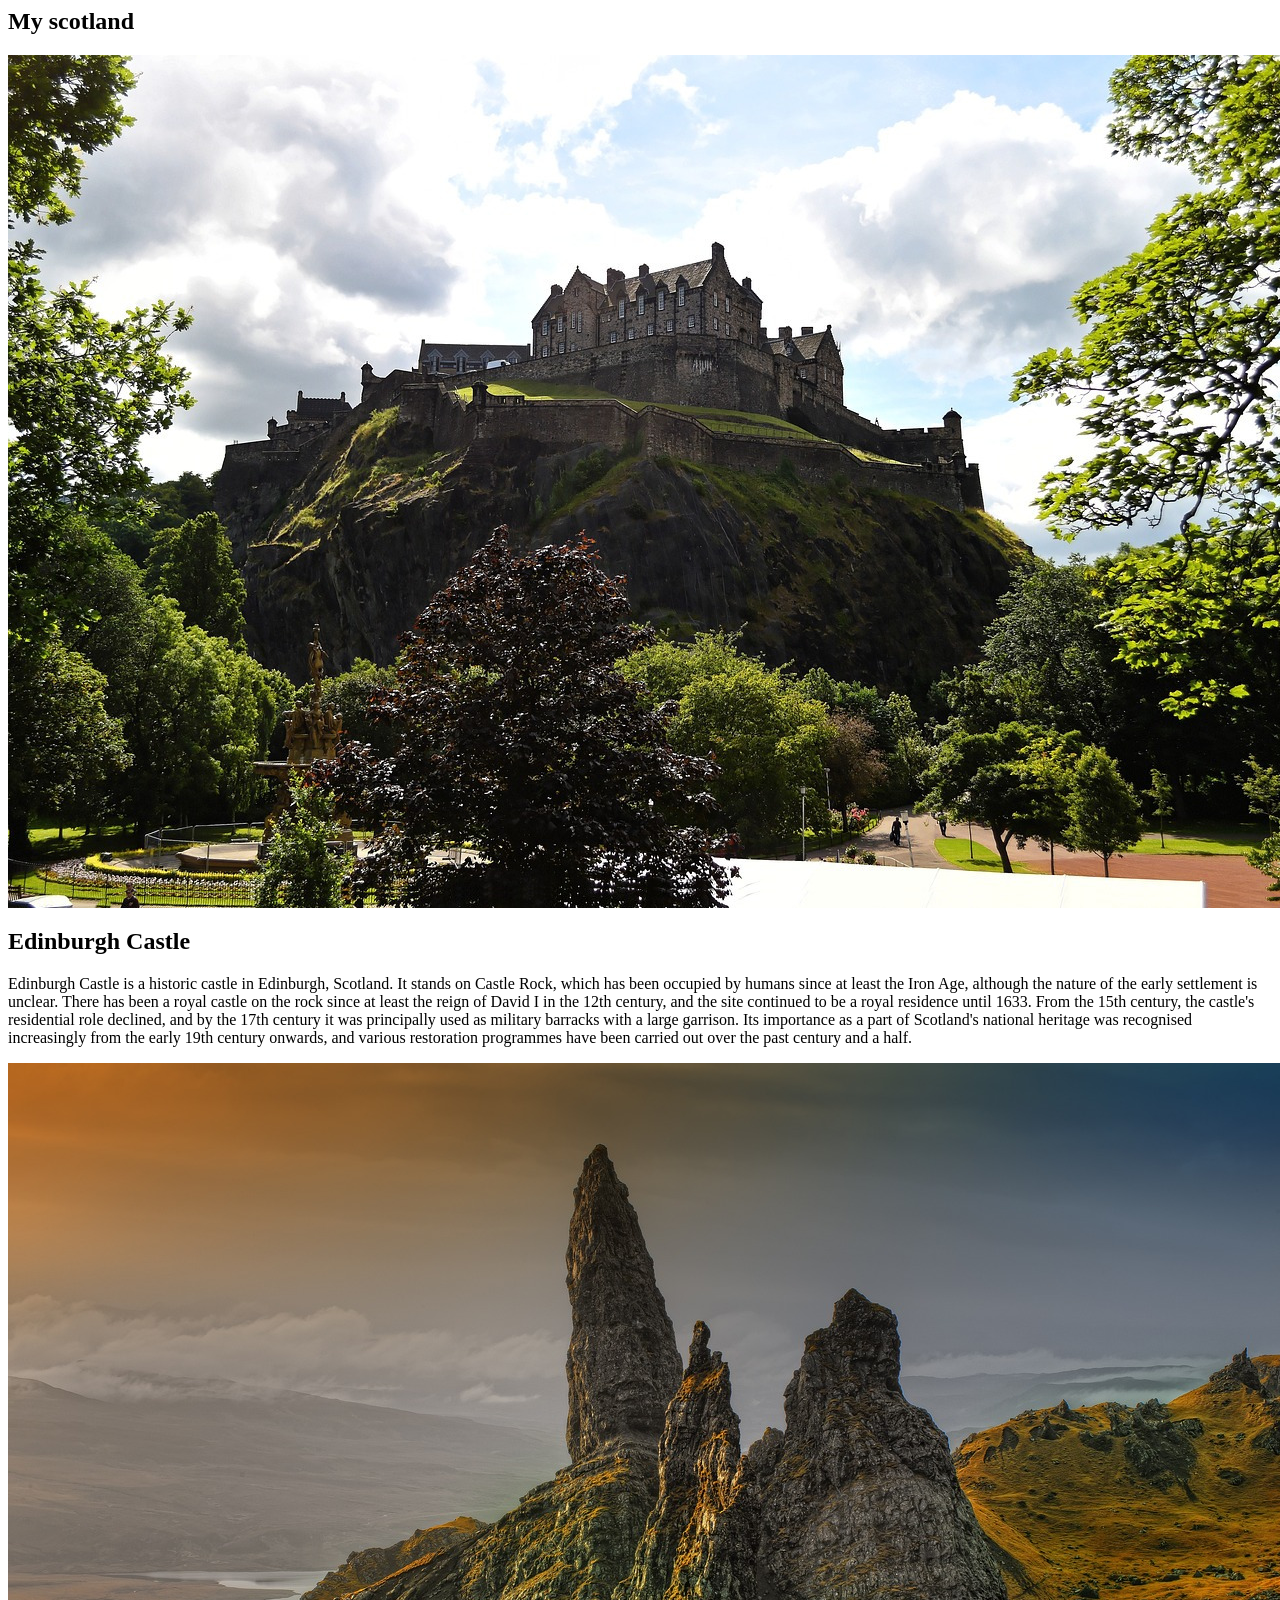
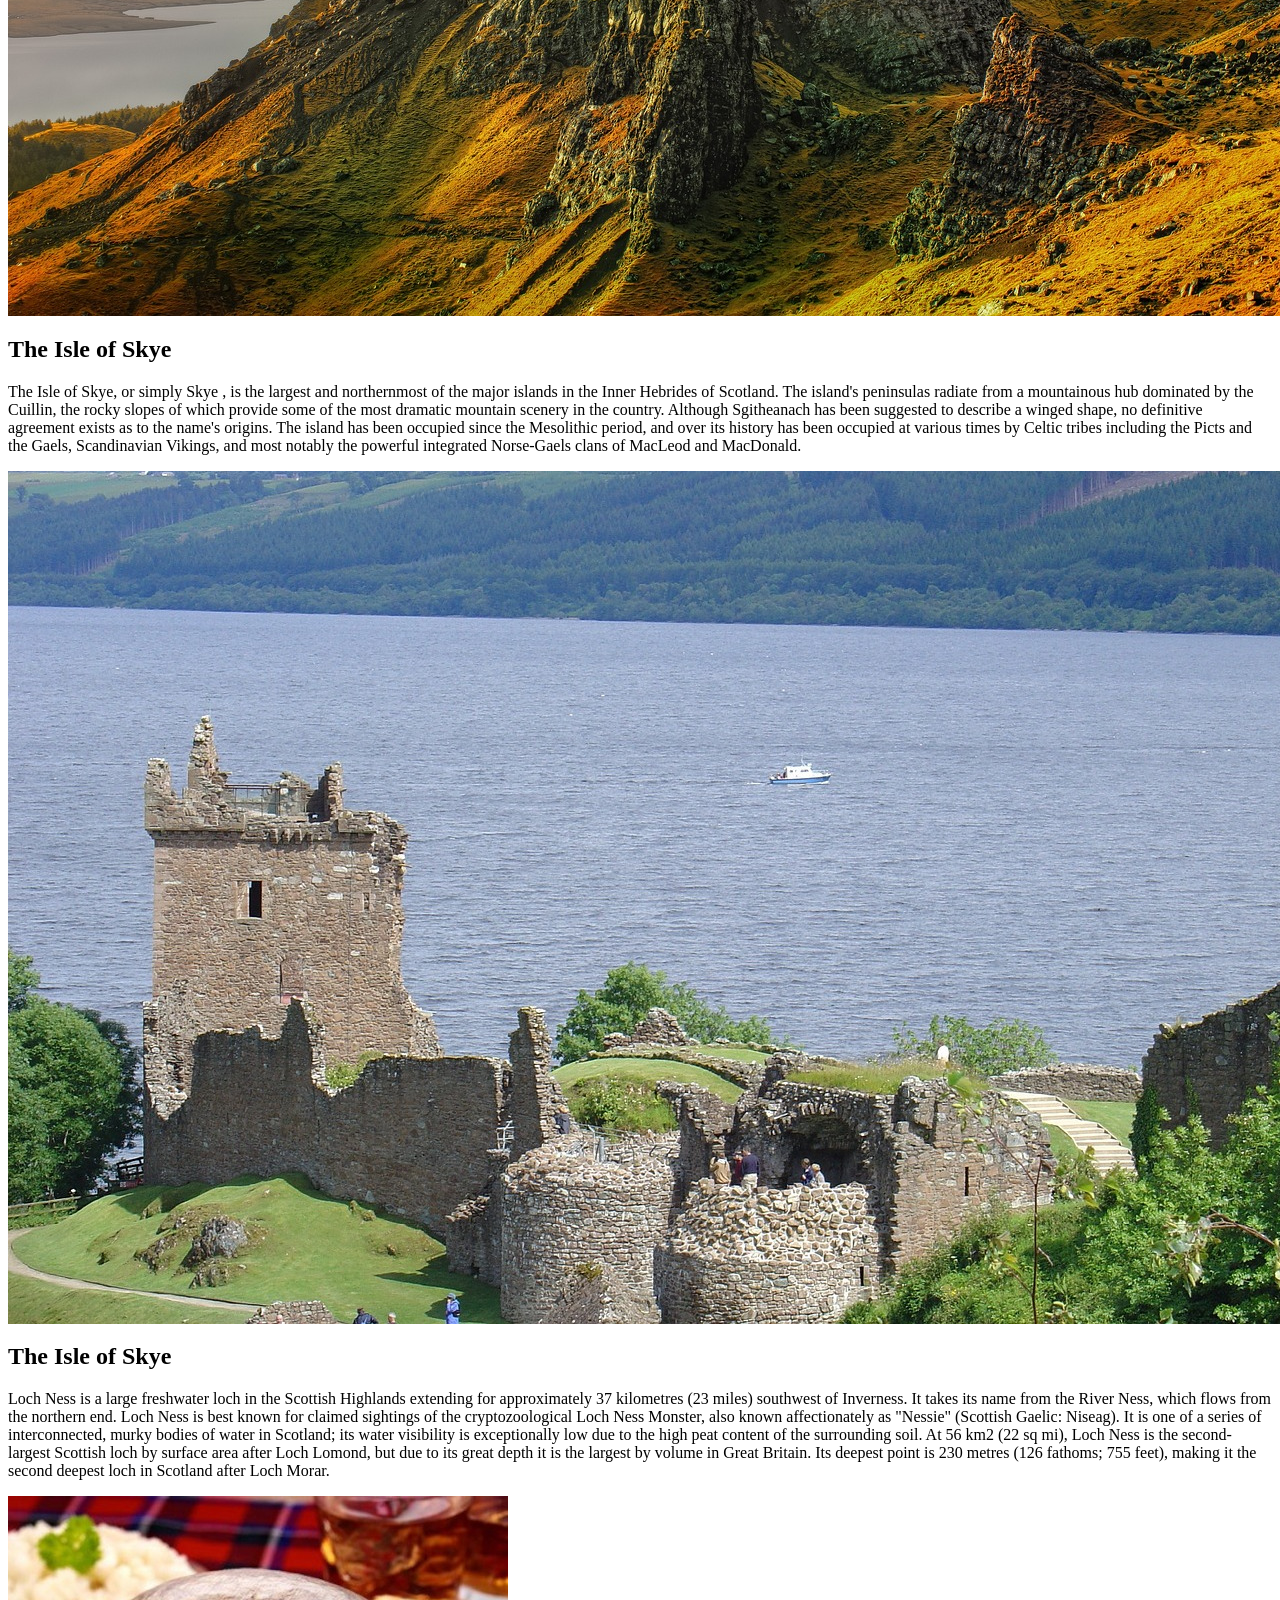
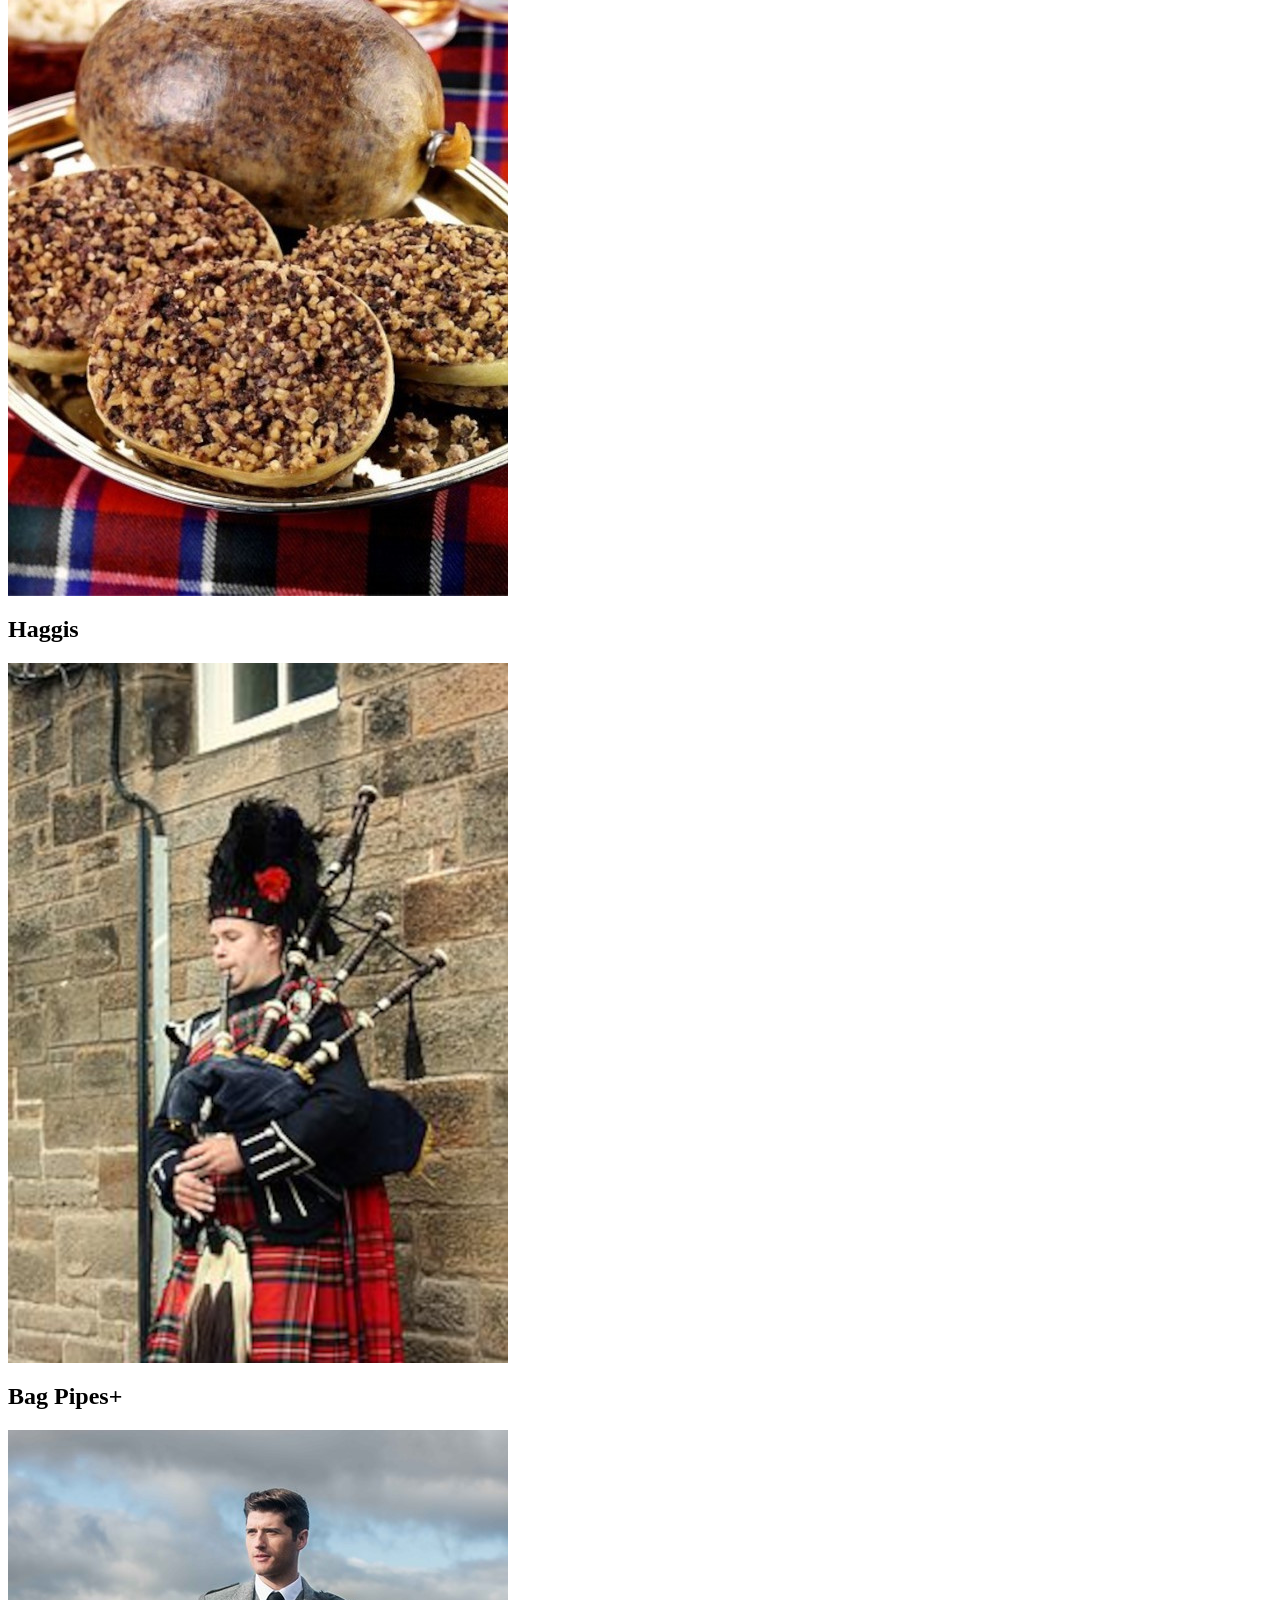
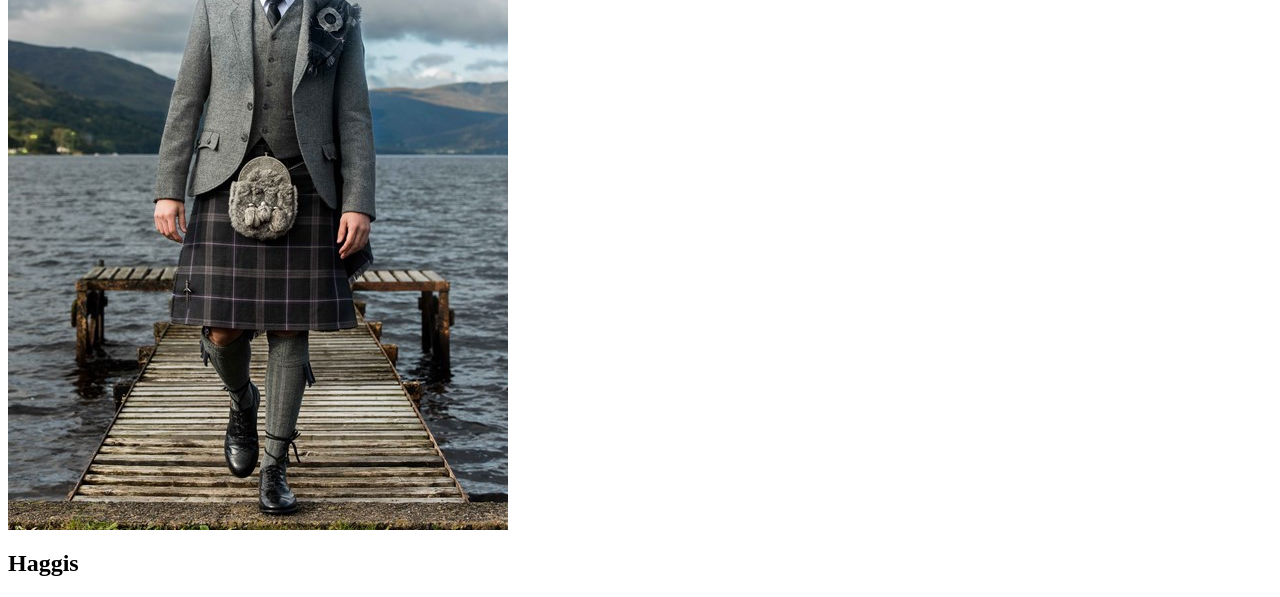
==== index.html @ 4b63fd7f "Add files via upload ADD again" ====
<DOCTYPE html>
<html lang="en">
    <head>
        <meta charset="UTF-8">
        <meta  name="viewport" content="width=device-width, initial-scale=1.0">
        <link rel="stylesheet" href="style.css">
        <title>Document</title>

    </head>


    
    <body>

        <section class="hero-image">
            <h1 class="hero-text">
                My scotland
            </h1>

        </section>
        <!-- Two columns layout start-->
        <section class="two-column">
            <div class="image">
                <img src="./images/edinburgh-castle-959083_1280.jpg" alt="edinburgh castle">
            </div>

            <div class="info">
                <h1>Edinburgh Castle</h1>
                <p>Edinburgh Castle is a historic castle in Edinburgh, Scotland. It stands on Castle Rock, which has been occupied by humans since at least the Iron Age, although the nature of the early settlement is unclear. There has been a royal castle on the rock since at least the reign of David I in the 12th century, and the site continued to be a royal residence until 1633. From the 15th century, the castle's residential role declined, and by the 17th century it was principally used as military barracks with a large garrison. Its importance as a part of Scotland's national heritage was recognised increasingly from the early 19th century onwards, and various restoration programmes have been carried out over the past century and a half.</p>
            </div>
        </section>
        <!-- Two column layout end  -->

        <!-- Two columns layout start-->
        <section class="two-column">
            <div class="image">
                <img src="./images/skye-540130_1280.jpg" alt="The Isle of Skye">
            </div>

            <div class="info">
                <h1>The Isle of Skye</h1>
                <p>The Isle of Skye, or simply Skye , is the largest and northernmost of the major islands in the Inner Hebrides of Scotland. The island's peninsulas radiate from a mountainous hub dominated by the Cuillin, the rocky slopes of which provide some of the most dramatic mountain scenery in the country. Although Sgitheanach has been suggested to describe a winged shape, no definitive agreement exists as to the name's origins. The island has been occupied since the Mesolithic period, and over its history has been occupied at various times by Celtic tribes including the Picts and the Gaels, Scandinavian Vikings, and most notably the powerful integrated Norse-Gaels clans of MacLeod and MacDonald. </p>
            </div>
        </section>
        <!-- Two column layout end  -->

        <!-- Two columns layout start-->
        <section class="two-column">
            <div class="image">
                <img src="./images/scottish-castle-967972_1280.jpg" alt="Loch Ness">
            </div>

            <div class="info">
                <h1>The Isle of Skye</h1>
                <p>Loch Ness is a large freshwater loch in the Scottish Highlands extending for approximately 37 kilometres (23 miles) southwest of Inverness. It takes its name from the River Ness, which flows from the northern end. Loch Ness is best known for claimed sightings of the cryptozoological Loch Ness Monster, also known affectionately as "Nessie" (Scottish Gaelic: Niseag). It is one of a series of interconnected, murky bodies of water in Scotland; its water visibility is exceptionally low due to the high peat content of the surrounding soil. At 56 km2 (22 sq mi), Loch Ness is the second-largest Scottish loch by surface area after Loch Lomond, but due to its great depth it is the largest by volume in Great Britain. Its deepest point is 230 metres (126 fathoms; 755 feet), making it the second deepest loch in Scotland after Loch Morar.  </p>
            </div>
        </section>
        <!-- Two column layout end  -->

         <section class="three-column">
            <div class="card"> 
                <img src="images/haggis.jpg" alt="haggis">
                <h2 class="card-text">Haggis</h2>
            </div>

            <div class="card"> 
                <img src="images/bagpipes.jpg" alt="bagpipes">
                <h2 class="card-text">Bag Pipes+</h2>
            </div>

            <div class="card"> 
                <img src="images/kilt.jpg" alt="kilt">
                <h2 class="card-text">Haggis</h2>
            </div>

         </section>
    </body>
</html>
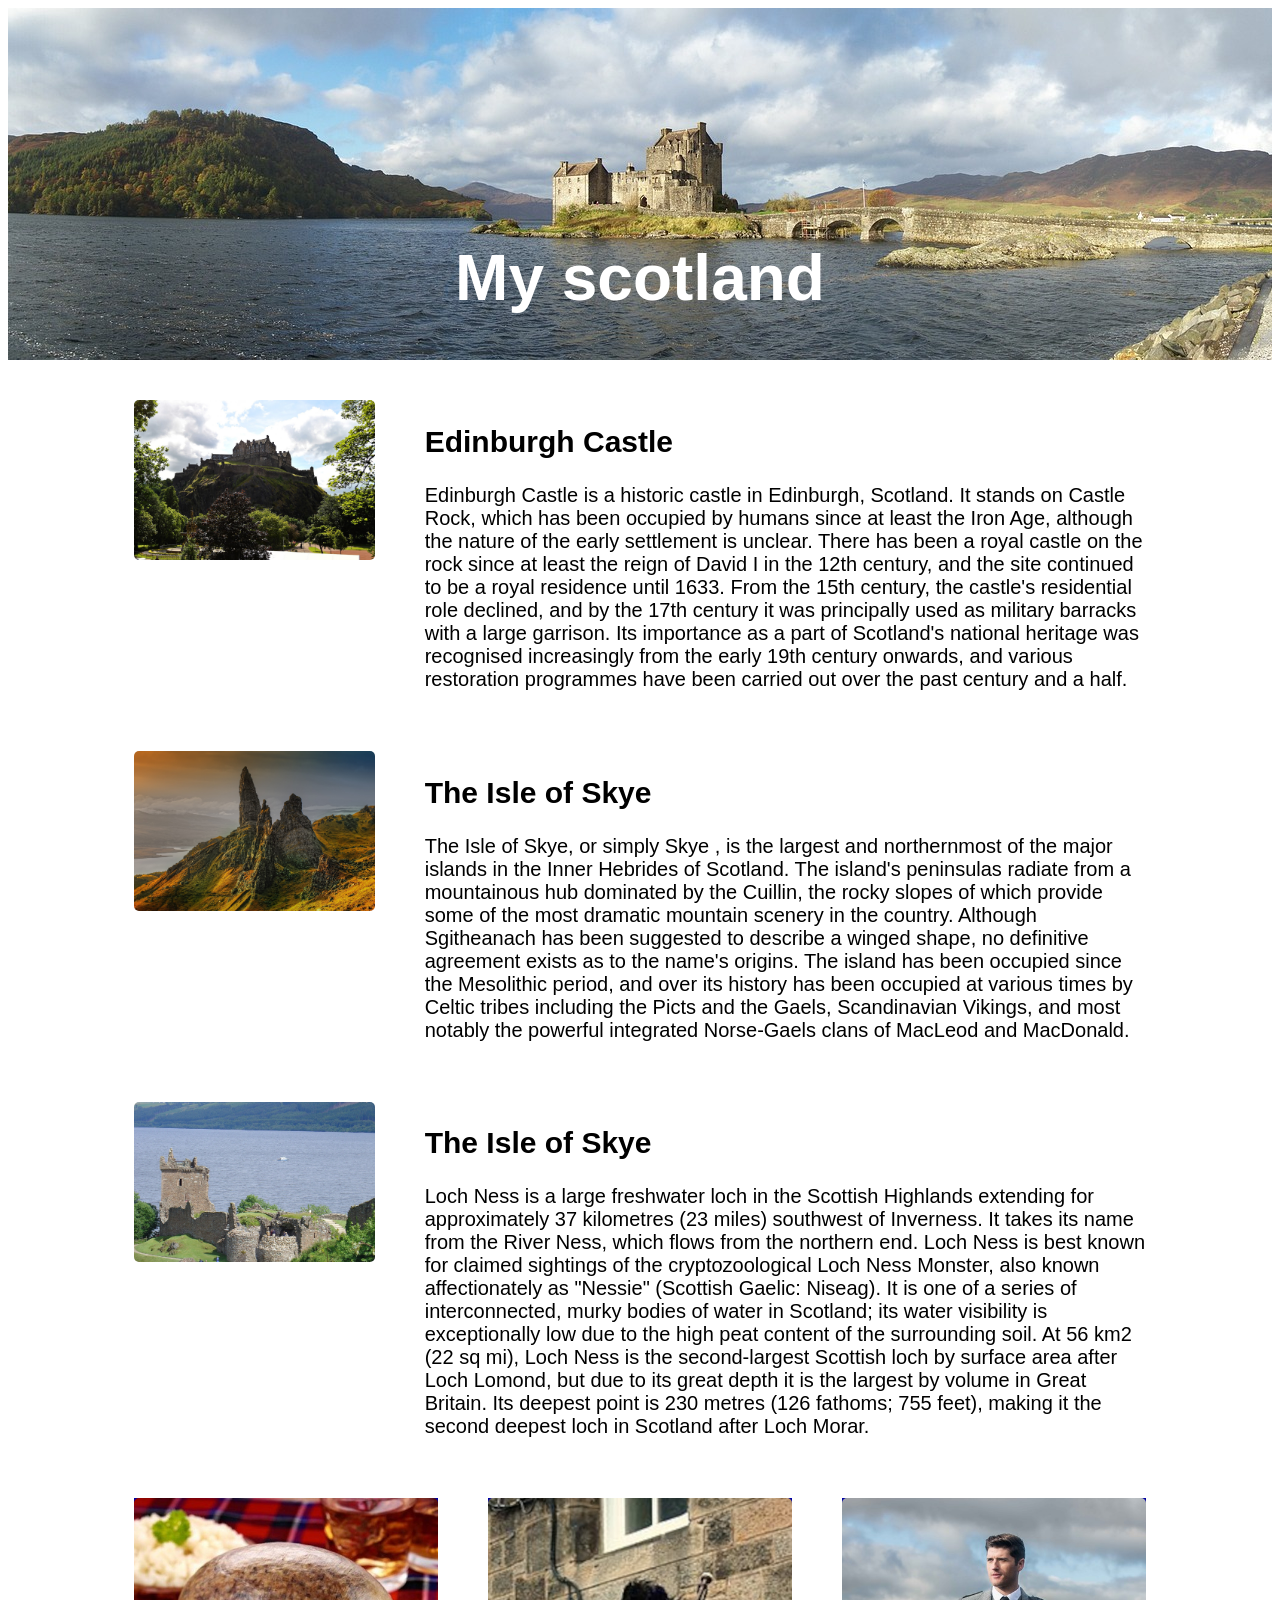
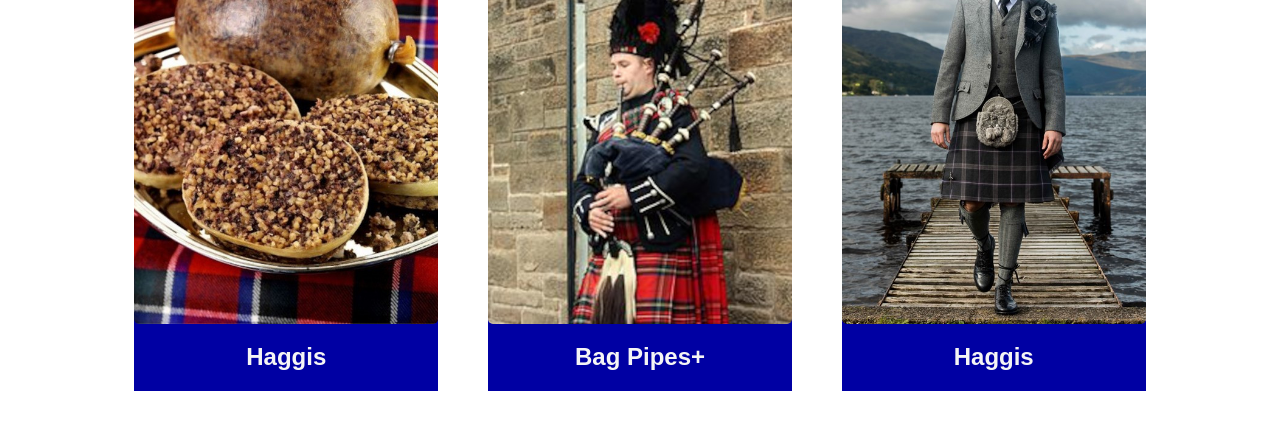
==== commit e911f5d8: "Fi error" ====
--- a/index.html
+++ b/index.html
@@ -1,79 +1,79 @@
-<DOCTYPE html>
-<html lang="en">
-    <head>
-        <meta charset="UTF-8">
-        <meta  name="viewport" content="width=device-width, initial-scale=1.0">
-        <link rel="stylesheet" href="style.css">
-        <title>Document</title>
-
-    </head>
-
-
-    
-    <body>
-
-        <section class="hero-image">
-            <h1 class="hero-text">
-                My scotland
-            </h1>
-
-        </section>
-        <!-- Two columns layout start-->
-        <section class="two-column">
-            <div class="image">
-                <img src="./images/edinburgh-castle-959083_1280.jpg" alt="edinburgh castle">
-            </div>
-
-            <div class="info">
-                <h1>Edinburgh Castle</h1>
-                <p>Edinburgh Castle is a historic castle in Edinburgh, Scotland. It stands on Castle Rock, which has been occupied by humans since at least the Iron Age, although the nature of the early settlement is unclear. There has been a royal castle on the rock since at least the reign of David I in the 12th century, and the site continued to be a royal residence until 1633. From the 15th century, the castle's residential role declined, and by the 17th century it was principally used as military barracks with a large garrison. Its importance as a part of Scotland's national heritage was recognised increasingly from the early 19th century onwards, and various restoration programmes have been carried out over the past century and a half.</p>
-            </div>
-        </section>
-        <!-- Two column layout end  -->
-
-        <!-- Two columns layout start-->
-        <section class="two-column">
-            <div class="image">
-                <img src="./images/skye-540130_1280.jpg" alt="The Isle of Skye">
-            </div>
-
-            <div class="info">
-                <h1>The Isle of Skye</h1>
-                <p>The Isle of Skye, or simply Skye , is the largest and northernmost of the major islands in the Inner Hebrides of Scotland. The island's peninsulas radiate from a mountainous hub dominated by the Cuillin, the rocky slopes of which provide some of the most dramatic mountain scenery in the country. Although Sgitheanach has been suggested to describe a winged shape, no definitive agreement exists as to the name's origins. The island has been occupied since the Mesolithic period, and over its history has been occupied at various times by Celtic tribes including the Picts and the Gaels, Scandinavian Vikings, and most notably the powerful integrated Norse-Gaels clans of MacLeod and MacDonald. </p>
-            </div>
-        </section>
-        <!-- Two column layout end  -->
-
-        <!-- Two columns layout start-->
-        <section class="two-column">
-            <div class="image">
-                <img src="./images/scottish-castle-967972_1280.jpg" alt="Loch Ness">
-            </div>
-
-            <div class="info">
-                <h1>The Isle of Skye</h1>
-                <p>Loch Ness is a large freshwater loch in the Scottish Highlands extending for approximately 37 kilometres (23 miles) southwest of Inverness. It takes its name from the River Ness, which flows from the northern end. Loch Ness is best known for claimed sightings of the cryptozoological Loch Ness Monster, also known affectionately as "Nessie" (Scottish Gaelic: Niseag). It is one of a series of interconnected, murky bodies of water in Scotland; its water visibility is exceptionally low due to the high peat content of the surrounding soil. At 56 km2 (22 sq mi), Loch Ness is the second-largest Scottish loch by surface area after Loch Lomond, but due to its great depth it is the largest by volume in Great Britain. Its deepest point is 230 metres (126 fathoms; 755 feet), making it the second deepest loch in Scotland after Loch Morar.  </p>
-            </div>
-        </section>
-        <!-- Two column layout end  -->
-
-         <section class="three-column">
-            <div class="card"> 
-                <img src="images/haggis.jpg" alt="haggis">
-                <h2 class="card-text">Haggis</h2>
-            </div>
-
-            <div class="card"> 
-                <img src="images/bagpipes.jpg" alt="bagpipes">
-                <h2 class="card-text">Bag Pipes+</h2>
-            </div>
-
-            <div class="card"> 
-                <img src="images/kilt.jpg" alt="kilt">
-                <h2 class="card-text">Haggis</h2>
-            </div>
-
-         </section>
-    </body>
-</html>
-
+<DOCTYPE html>
+<html lang="en">
+    <head>
+        <meta charset="UTF-8">
+        <meta  name="viewport" content="width=device-width, initial-scale=1.0">
+        <link rel="stylesheet" href="style.css">
+        <title>Document</title>
+
+    </head>
+
+
+    
+    <body>
+
+        <section class="hero-image">
+            <h1 class="hero-text">
+                My scotland
+            </h1>
+
+        </section>
+        <!-- Two columns layout start-->
+        <section class="two-column">
+            <div class="image">
+                <img src="./images/edinburgh-castle-959083_1280.jpg" alt="edinburgh castle">
+            </div>
+
+            <div class="info">
+                <h1>Edinburgh Castle</h1>
+                <p>Edinburgh Castle is a historic castle in Edinburgh, Scotland. It stands on Castle Rock, which has been occupied by humans since at least the Iron Age, although the nature of the early settlement is unclear. There has been a royal castle on the rock since at least the reign of David I in the 12th century, and the site continued to be a royal residence until 1633. From the 15th century, the castle's residential role declined, and by the 17th century it was principally used as military barracks with a large garrison. Its importance as a part of Scotland's national heritage was recognised increasingly from the early 19th century onwards, and various restoration programmes have been carried out over the past century and a half.</p>
+            </div>
+        </section>
+        <!-- Two column layout end  -->
+
+        <!-- Two columns layout start-->
+        <section class="two-column">
+            <div class="image">
+                <img src="./images/skye-540130_1280.jpg" alt="The Isle of Skye">
+            </div>
+
+            <div class="info">
+                <h1>The Isle of Skye</h1>
+                <p>The Isle of Skye, or simply Skye , is the largest and northernmost of the major islands in the Inner Hebrides of Scotland. The island's peninsulas radiate from a mountainous hub dominated by the Cuillin, the rocky slopes of which provide some of the most dramatic mountain scenery in the country. Although Sgitheanach has been suggested to describe a winged shape, no definitive agreement exists as to the name's origins. The island has been occupied since the Mesolithic period, and over its history has been occupied at various times by Celtic tribes including the Picts and the Gaels, Scandinavian Vikings, and most notably the powerful integrated Norse-Gaels clans of MacLeod and MacDonald. </p>
+            </div>
+        </section>
+        <!-- Two column layout end  -->
+
+        <!-- Two columns layout start-->
+        <section class="two-column">
+            <div class="image">
+                <img src="./images/scottish-castle-967972_1280.jpg" alt="Loch Ness">
+            </div>
+
+            <div class="info">
+                <h1>The Isle of Skye</h1>
+                <p>Loch Ness is a large freshwater loch in the Scottish Highlands extending for approximately 37 kilometres (23 miles) southwest of Inverness. It takes its name from the River Ness, which flows from the northern end. Loch Ness is best known for claimed sightings of the cryptozoological Loch Ness Monster, also known affectionately as "Nessie" (Scottish Gaelic: Niseag). It is one of a series of interconnected, murky bodies of water in Scotland; its water visibility is exceptionally low due to the high peat content of the surrounding soil. At 56 km2 (22 sq mi), Loch Ness is the second-largest Scottish loch by surface area after Loch Lomond, but due to its great depth it is the largest by volume in Great Britain. Its deepest point is 230 metres (126 fathoms; 755 feet), making it the second deepest loch in Scotland after Loch Morar.  </p>
+            </div>
+        </section>
+        <!-- Two column layout end  -->
+
+         <section class="three-column">
+            <div class="card"> 
+                <img src="images/haggis.jpg" alt="haggis">
+                <h2 class="card-text">Haggis</h2>
+            </div>
+
+            <div class="card"> 
+                <img src="images/bagpipes.jpg" alt="bagpipes">
+                <h2 class="card-text">Bag Pipes+</h2>
+            </div>
+
+            <div class="card"> 
+                <img src="images/kilt.jpg" alt="kilt">
+                <h2 class="card-text">Haggis</h2>
+            </div>
+
+         </section>
+    </body>
+</html>
+
--- a/style.css
+++ b/style.css
@@ -0,0 +1,59 @@
+* {
+    font-family: 'Trebuchet MS', 'Lucida Sans Unicode', 'Lucida Grande', 'Lucida Sans', Arial, sans-serif;
+}
+
+img{
+    width: 100%;
+    border-radius: 5px;
+}
+.hero-image{
+    background-image:url(./images/scotland-1987599_1280.jpg);
+
+    height: 352px;
+
+    background-position: center;
+    background-repeat: no-repeat;
+    background-size: cover;
+    position: relative;
+}
+
+.hero-text{
+    color: white;
+    position: absolute;
+    text-align: center;
+    top: 180px;
+    width: 100%;
+    font-size: 4rem;
+}
+
+.two-column{
+
+    display: grid;
+    grid-template-columns: 1fr 3fr;
+    gap: 50px;
+    width: 80%;
+    margin: auto;
+    margin-top: 40px;
+}
+
+.info{
+    font-size: 1.25em;
+}
+
+.three-column{ 
+    display: grid;
+    grid-template-columns: repeat(3, 1fr);
+    gap: 50px;
+    width: 80%;
+    margin: auto;
+    margin-top: 40px;
+    margin-bottom: 50px;
+}
+
+.card{
+    background-color: rgb(0, 0, 163);
+}
+.card-text{
+    text-align: center;
+    color: whitesmoke;
+}
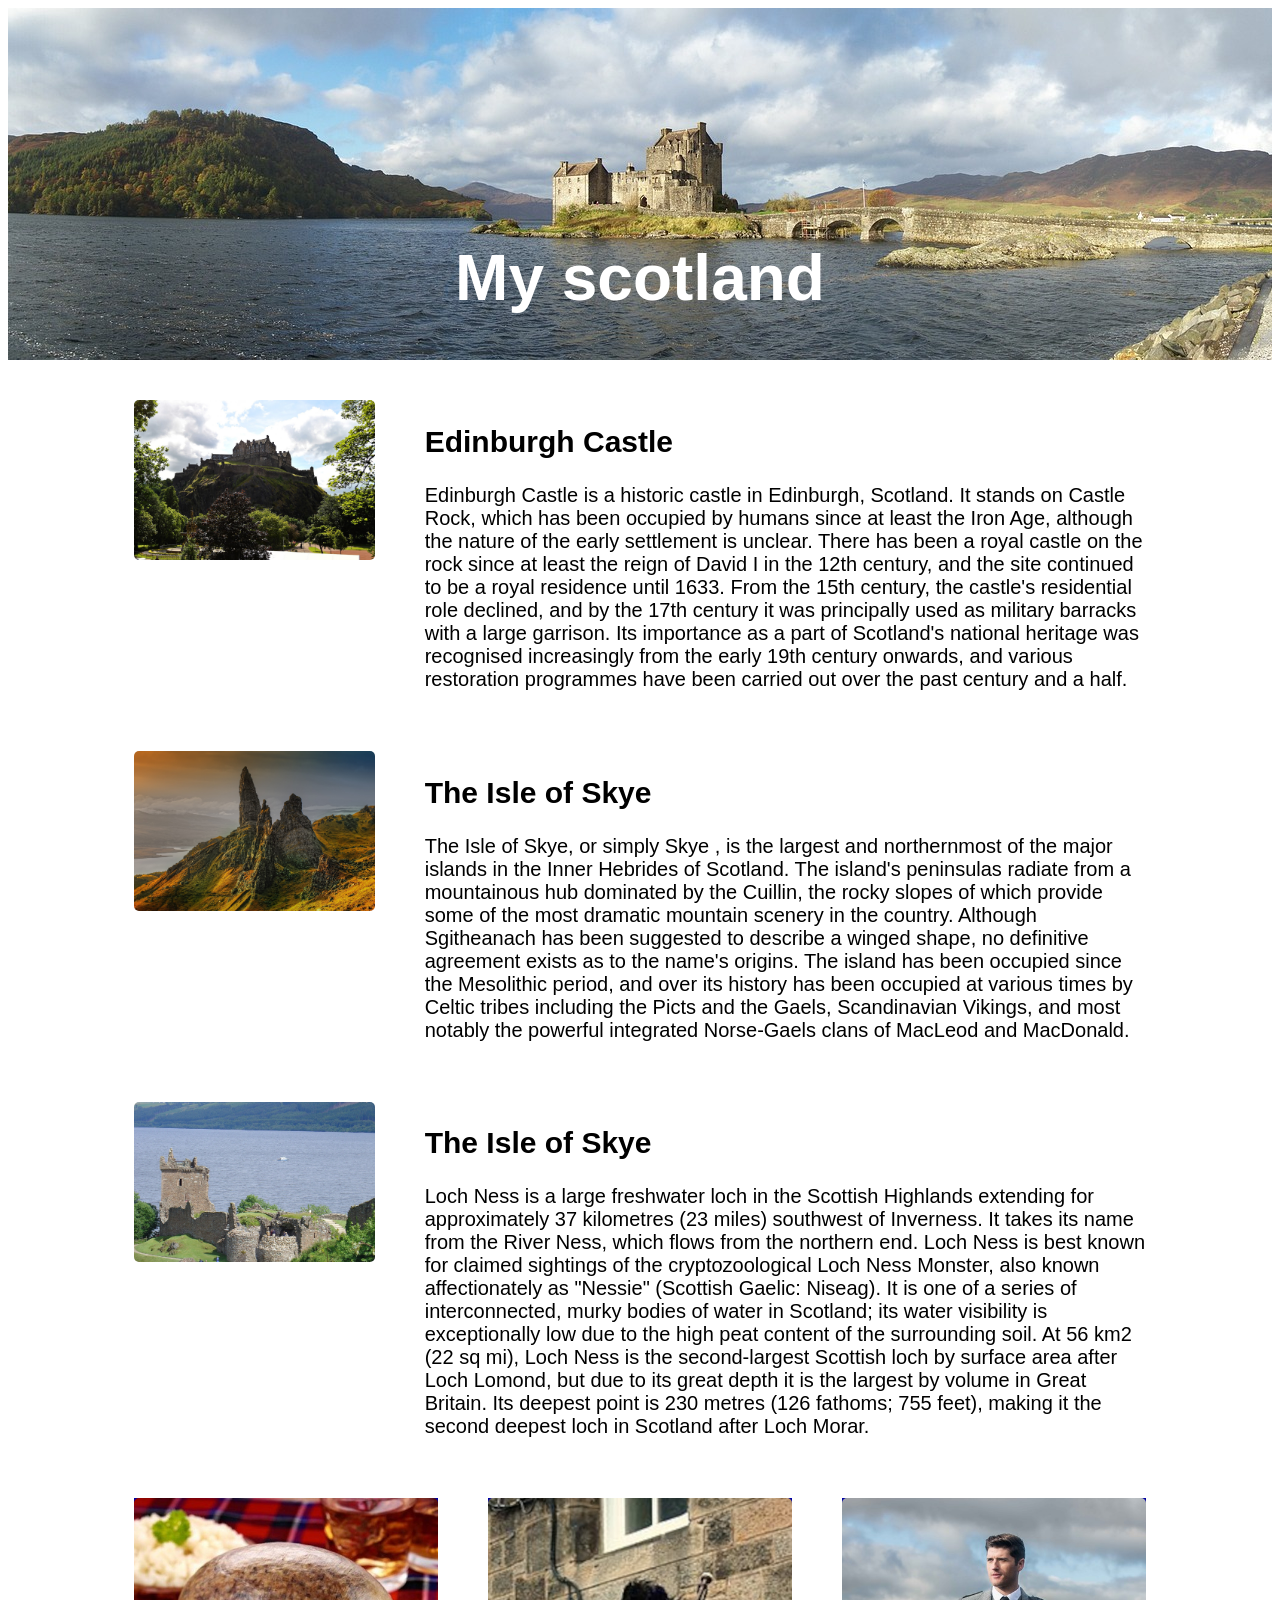
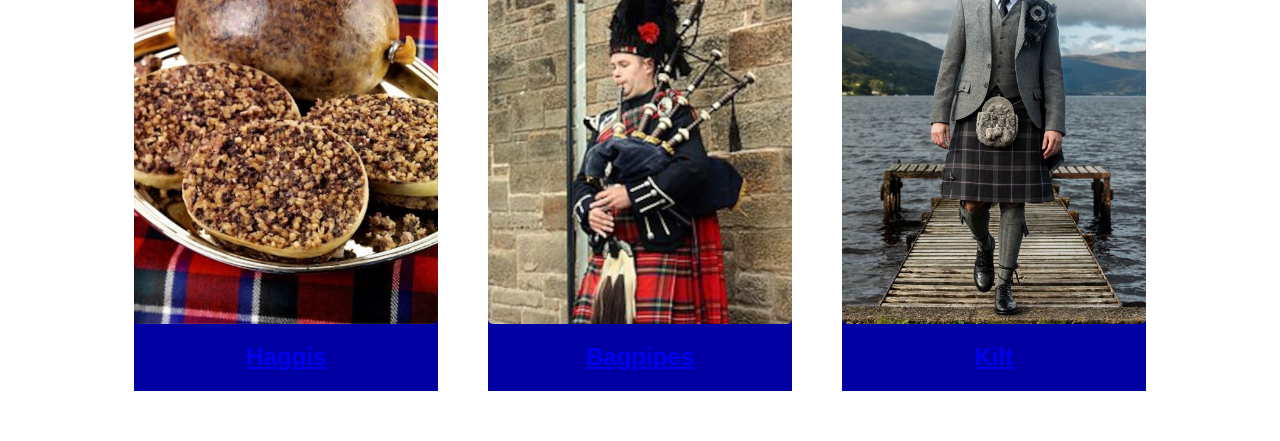
==== commit d96c195a: "Add links" ====
--- a/index.html
+++ b/index.html
@@ -1,79 +1,85 @@
-<DOCTYPE html>
-<html lang="en">
-    <head>
-        <meta charset="UTF-8">
-        <meta  name="viewport" content="width=device-width, initial-scale=1.0">
-        <link rel="stylesheet" href="style.css">
-        <title>Document</title>
-
-    </head>
-
-
-    
-    <body>
-
-        <section class="hero-image">
-            <h1 class="hero-text">
-                My scotland
-            </h1>
-
-        </section>
-        <!-- Two columns layout start-->
-        <section class="two-column">
-            <div class="image">
-                <img src="./images/edinburgh-castle-959083_1280.jpg" alt="edinburgh castle">
-            </div>
-
-            <div class="info">
-                <h1>Edinburgh Castle</h1>
-                <p>Edinburgh Castle is a historic castle in Edinburgh, Scotland. It stands on Castle Rock, which has been occupied by humans since at least the Iron Age, although the nature of the early settlement is unclear. There has been a royal castle on the rock since at least the reign of David I in the 12th century, and the site continued to be a royal residence until 1633. From the 15th century, the castle's residential role declined, and by the 17th century it was principally used as military barracks with a large garrison. Its importance as a part of Scotland's national heritage was recognised increasingly from the early 19th century onwards, and various restoration programmes have been carried out over the past century and a half.</p>
-            </div>
-        </section>
-        <!-- Two column layout end  -->
-
-        <!-- Two columns layout start-->
-        <section class="two-column">
-            <div class="image">
-                <img src="./images/skye-540130_1280.jpg" alt="The Isle of Skye">
-            </div>
-
-            <div class="info">
-                <h1>The Isle of Skye</h1>
-                <p>The Isle of Skye, or simply Skye , is the largest and northernmost of the major islands in the Inner Hebrides of Scotland. The island's peninsulas radiate from a mountainous hub dominated by the Cuillin, the rocky slopes of which provide some of the most dramatic mountain scenery in the country. Although Sgitheanach has been suggested to describe a winged shape, no definitive agreement exists as to the name's origins. The island has been occupied since the Mesolithic period, and over its history has been occupied at various times by Celtic tribes including the Picts and the Gaels, Scandinavian Vikings, and most notably the powerful integrated Norse-Gaels clans of MacLeod and MacDonald. </p>
-            </div>
-        </section>
-        <!-- Two column layout end  -->
-
-        <!-- Two columns layout start-->
-        <section class="two-column">
-            <div class="image">
-                <img src="./images/scottish-castle-967972_1280.jpg" alt="Loch Ness">
-            </div>
-
-            <div class="info">
-                <h1>The Isle of Skye</h1>
-                <p>Loch Ness is a large freshwater loch in the Scottish Highlands extending for approximately 37 kilometres (23 miles) southwest of Inverness. It takes its name from the River Ness, which flows from the northern end. Loch Ness is best known for claimed sightings of the cryptozoological Loch Ness Monster, also known affectionately as "Nessie" (Scottish Gaelic: Niseag). It is one of a series of interconnected, murky bodies of water in Scotland; its water visibility is exceptionally low due to the high peat content of the surrounding soil. At 56 km2 (22 sq mi), Loch Ness is the second-largest Scottish loch by surface area after Loch Lomond, but due to its great depth it is the largest by volume in Great Britain. Its deepest point is 230 metres (126 fathoms; 755 feet), making it the second deepest loch in Scotland after Loch Morar.  </p>
-            </div>
-        </section>
-        <!-- Two column layout end  -->
-
-         <section class="three-column">
-            <div class="card"> 
-                <img src="images/haggis.jpg" alt="haggis">
-                <h2 class="card-text">Haggis</h2>
-            </div>
-
-            <div class="card"> 
-                <img src="images/bagpipes.jpg" alt="bagpipes">
-                <h2 class="card-text">Bag Pipes+</h2>
-            </div>
-
-            <div class="card"> 
-                <img src="images/kilt.jpg" alt="kilt">
-                <h2 class="card-text">Haggis</h2>
-            </div>
-
-         </section>
-    </body>
-</html>
-
+<DOCTYPE html>
+<html lang="en">
+    <head>
+        <meta charset="UTF-8">
+        <meta  name="viewport" content="width=device-width, initial-scale=1.0">
+        <link rel="stylesheet" href="style.css">
+        <title>Document</title>
+
+    </head>
+
+
+    
+    <body>
+
+        <section class="hero-image">
+            <h1 class="hero-text">
+                My scotland
+            </h1>
+
+        </section>
+        <!-- Two columns layout start-->
+        <section class="two-column">
+            <div class="image">
+                <img src="./images/edinburgh-castle-959083_1280.jpg" alt="edinburgh castle">
+            </div>
+
+            <div class="info">
+                <h1>Edinburgh Castle</h1>
+                <p>Edinburgh Castle is a historic castle in Edinburgh, Scotland. It stands on Castle Rock, which has been occupied by humans since at least the Iron Age, although the nature of the early settlement is unclear. There has been a royal castle on the rock since at least the reign of David I in the 12th century, and the site continued to be a royal residence until 1633. From the 15th century, the castle's residential role declined, and by the 17th century it was principally used as military barracks with a large garrison. Its importance as a part of Scotland's national heritage was recognised increasingly from the early 19th century onwards, and various restoration programmes have been carried out over the past century and a half.</p>
+            </div>
+        </section>
+        <!-- Two column layout end  -->
+
+        <!-- Two columns layout start-->
+        <section class="two-column">
+            <div class="image">
+                <img src="./images/skye-540130_1280.jpg" alt="The Isle of Skye">
+            </div>
+
+            <div class="info">
+                <h1>The Isle of Skye</h1>
+                <p>The Isle of Skye, or simply Skye , is the largest and northernmost of the major islands in the Inner Hebrides of Scotland. The island's peninsulas radiate from a mountainous hub dominated by the Cuillin, the rocky slopes of which provide some of the most dramatic mountain scenery in the country. Although Sgitheanach has been suggested to describe a winged shape, no definitive agreement exists as to the name's origins. The island has been occupied since the Mesolithic period, and over its history has been occupied at various times by Celtic tribes including the Picts and the Gaels, Scandinavian Vikings, and most notably the powerful integrated Norse-Gaels clans of MacLeod and MacDonald. </p>
+            </div>
+        </section>
+        <!-- Two column layout end  -->
+
+        <!-- Two columns layout start-->
+        <section class="two-column">
+            <div class="image">
+                <img src="./images/scottish-castle-967972_1280.jpg" alt="Loch Ness">
+            </div>
+
+            <div class="info">
+                <h1>The Isle of Skye</h1>
+                <p>Loch Ness is a large freshwater loch in the Scottish Highlands extending for approximately 37 kilometres (23 miles) southwest of Inverness. It takes its name from the River Ness, which flows from the northern end. Loch Ness is best known for claimed sightings of the cryptozoological Loch Ness Monster, also known affectionately as "Nessie" (Scottish Gaelic: Niseag). It is one of a series of interconnected, murky bodies of water in Scotland; its water visibility is exceptionally low due to the high peat content of the surrounding soil. At 56 km2 (22 sq mi), Loch Ness is the second-largest Scottish loch by surface area after Loch Lomond, but due to its great depth it is the largest by volume in Great Britain. Its deepest point is 230 metres (126 fathoms; 755 feet), making it the second deepest loch in Scotland after Loch Morar.  </p>
+            </div>
+        </section>
+        <!-- Two column layout end  -->
+
+         <section class="three-column">
+            <div class="card"> 
+                <img src="images/haggis.jpg" alt="haggis">
+                <h2 class="card-text">
+                    <a href="https://en.wikipedia.org/wiki/Haggis">Haggis</a>
+                </h2>
+            </div>
+
+            <div class="card"> 
+                <img src="images/bagpipes.jpg" alt="bagpipes">
+                <h2 class="card-text">
+                    <a href="https://en.wikipedia.org/wiki/Haggis">Bagpipes</a>
+                </h2>
+            </div>
+
+            <div class="card"> 
+                <img src="images/kilt.jpg" alt="kilt">
+                <h2 class="card-text">
+                    <a href="https://en.wikipedia.org/wiki/Kilt">Kilt</a>
+                </h2>
+            </div>
+
+         </section>
+    </body>
+</html>
+
--- a/style.css
+++ b/style.css
@@ -1,59 +1,59 @@
-* {
-    font-family: 'Trebuchet MS', 'Lucida Sans Unicode', 'Lucida Grande', 'Lucida Sans', Arial, sans-serif;
-}
-
-img{
-    width: 100%;
-    border-radius: 5px;
-}
-.hero-image{
-    background-image:url(./images/scotland-1987599_1280.jpg);
-
-    height: 352px;
-
-    background-position: center;
-    background-repeat: no-repeat;
-    background-size: cover;
-    position: relative;
-}
-
-.hero-text{
-    color: white;
-    position: absolute;
-    text-align: center;
-    top: 180px;
-    width: 100%;
-    font-size: 4rem;
-}
-
-.two-column{
-
-    display: grid;
-    grid-template-columns: 1fr 3fr;
-    gap: 50px;
-    width: 80%;
-    margin: auto;
-    margin-top: 40px;
-}
-
-.info{
-    font-size: 1.25em;
-}
-
-.three-column{ 
-    display: grid;
-    grid-template-columns: repeat(3, 1fr);
-    gap: 50px;
-    width: 80%;
-    margin: auto;
-    margin-top: 40px;
-    margin-bottom: 50px;
-}
-
-.card{
-    background-color: rgb(0, 0, 163);
-}
-.card-text{
-    text-align: center;
-    color: whitesmoke;
+* {
+    font-family: 'Trebuchet MS', 'Lucida Sans Unicode', 'Lucida Grande', 'Lucida Sans', Arial, sans-serif;
+}
+
+img{
+    width: 100%;
+    border-radius: 5px;
+}
+.hero-image{
+    background-image:url(./images/scotland-1987599_1280.jpg);
+
+    height: 352px;
+
+    background-position: center;
+    background-repeat: no-repeat;
+    background-size: cover;
+    position: relative;
+}
+
+.hero-text{
+    color: white;
+    position: absolute;
+    text-align: center;
+    top: 180px;
+    width: 100%;
+    font-size: 4rem;
+}
+
+.two-column{
+
+    display: grid;
+    grid-template-columns: 1fr 3fr;
+    gap: 50px;
+    width: 80%;
+    margin: auto;
+    margin-top: 40px;
+}
+
+.info{
+    font-size: 1.25em;
+}
+
+.three-column{ 
+    display: grid;
+    grid-template-columns: repeat(3, 1fr);
+    gap: 50px;
+    width: 80%;
+    margin: auto;
+    margin-top: 40px;
+    margin-bottom: 50px;
+}
+
+.card{
+    background-color: rgb(0, 0, 163);
+}
+.card-text{
+    text-align: center;
+    color: whitesmoke;
 }
